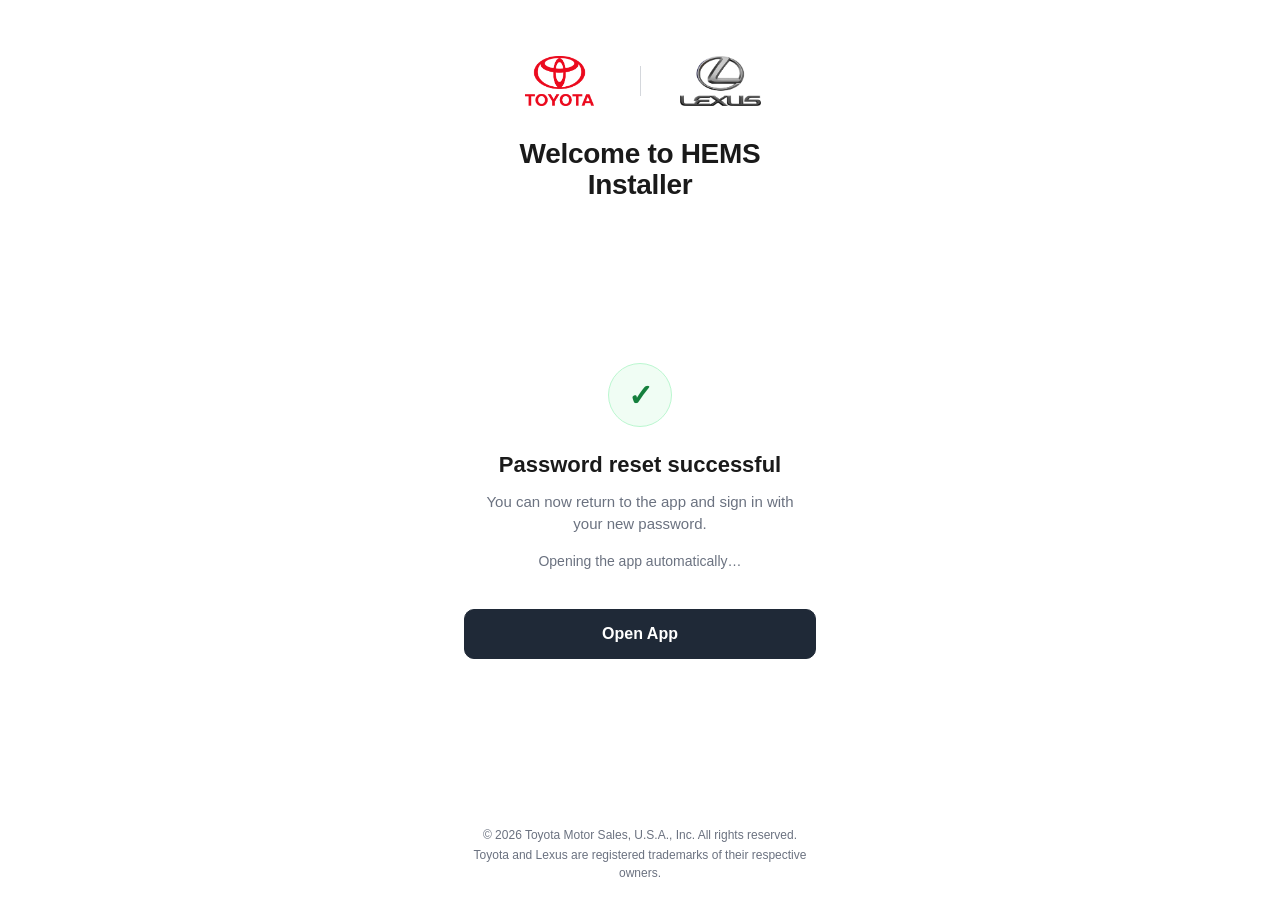
==== qa/mobile-login/index.html @ b3983a3b "upload QA assets for qa-hems tenant" ====
<!doctype html>
<html lang="en">
  <head>
    <meta charset="UTF-8" />
    <meta name="viewport" content="width=device-width, initial-scale=1.0" />
    <title>Return to App</title>
    <style>
      :root {
        --color-text: #1a1a1a;
        --color-muted: #6b7280;
        --color-border: #d4d7dc;
        --color-brand-primary: #1f2937;
        --color-brand-primary-hover: #111827;
        --color-brand-primary-text: #ffffff;
        --color-background: #ffffff;
        --color-success: #15803d;
        --color-success-bg: #f0fdf4;
        --color-success-border: #bbf7d0;

        --spacing-1: 4px;
        --spacing-2: 8px;
        --spacing-3: 12px;
        --spacing-4: 16px;
        --spacing-5: 24px;
        --spacing-6: 32px;

        --radius: 10px;
        --screen-max-width: 400px;
      }

      * {
        box-sizing: border-box;
      }

      html,
      body {
        margin: 0;
        padding: 0;
        min-height: 100vh;
        background: var(--color-background);
        color: var(--color-text);
        font-family: Arial, sans-serif;
      }

      body {
        display: flex;
        justify-content: center;
      }

      .screen {
        width: 100%;
        max-width: var(--screen-max-width);
        min-height: 100vh;
        align-self: center;
        padding: 36px 24px 16px;
        display: flex;
        flex-direction: column;
        justify-content: flex-start;
        background: var(--color-background);
      }

      .header {
        align-items: center;
        margin-top: 20px;
        margin-bottom: var(--spacing-2);
        text-align: center;
      }

      .logos-container {
        display: flex;
        flex-direction: row;
        align-items: center;
        justify-content: center;
        margin-bottom: var(--spacing-6);
      }

      .logo {
        width: 140px;
        height: 50px;
        object-fit: contain;
        display: block;
      }

      .logo-divider {
        width: 1px;
        height: 30px;
        background-color: var(--color-border);
        margin: 0 10px;
      }

      .title {
        margin: 0 0 var(--spacing-3);
        font-size: 28px;
        font-weight: 600;
        letter-spacing: -0.3px;
        line-height: 31px;
        color: var(--color-text);
        text-align: center;
      }

      .content {
        flex: 1;
        display: flex;
        flex-direction: column;
        justify-content: center;
        align-items: center;
      }

      .success-badge {
        width: 64px;
        height: 64px;
        border-radius: 999px;
        display: flex;
        align-items: center;
        justify-content: center;
        background: var(--color-success-bg);
        border: 1px solid var(--color-success-border);
        color: var(--color-success);
        font-size: 30px;
        font-weight: 700;
        margin-bottom: var(--spacing-5);
      }

      .status-title {
        margin: 0 0 var(--spacing-3);
        font-size: 22px;
        font-weight: 600;
        line-height: 28px;
        text-align: center;
        color: var(--color-text);
      }

      .status-text {
        margin: 0 8px;
        font-size: 15px;
        line-height: 22px;
        color: var(--color-muted);
        text-align: center;
      }

      .status-helper {
        margin-top: var(--spacing-4);
        font-size: 14px;
        line-height: 20px;
        color: var(--color-muted);
        text-align: center;
      }

      .actions {
        display: flex;
        width: 100%;
        margin-top: var(--spacing-5);
        gap: var(--spacing-2);
        flex-direction: column;
      }

      .btn {
        display: flex;
        align-items: center;
        justify-content: center;
        width: 100%;
        min-height: 50px;
        padding: 12px 16px;
        border: 1.5px solid var(--color-brand-primary);
        border-radius: var(--radius);
        background: var(--color-brand-primary);
        color: var(--color-brand-primary-text);
        text-decoration: none;
        font-size: 16px;
        font-weight: 600;
      }

      .btn:hover,
      .btn:active {
        background: var(--color-brand-primary-hover);
        border-color: var(--color-brand-primary-hover);
      }

      .footer {
        align-items: center;
        margin-top: auto;
        padding-top: var(--spacing-5);
      }

      .legal-text {
        margin: 0 0 2px;
        font-size: 12px;
        line-height: 18px;
        color: var(--color-muted);
        text-align: center;
      }

      @media (max-width: 420px) {
        .logo {
          width: 120px;
          height: 44px;
        }

        .title {
          font-size: 26px;
        }
      }
    </style>
  </head>
  <body>
    <main class="screen">
      <div class="header">
        <div class="logos-container">
          <img
            class="logo"
            src="https://pluo-us.github.io/hems-auth0-acul-assets/qa/assets/toyota-logo.DVwBBANY.png"
            alt="Toyota"
          />
          <div class="logo-divider" aria-hidden="true"></div>
          <img
            class="logo"
            src="https://pluo-us.github.io/hems-auth0-acul-assets/qa/assets/lexus-logo.DPaM_xBm.png"
            alt="Lexus"
          />
        </div>

        <h1 class="title">Welcome to HEMS Installer</h1>
      </div>

      <div class="content">
        <div class="success-badge" aria-hidden="true">✓</div>

        <h2 class="status-title">Password reset successful</h2>

        <p class="status-text">
          You can now return to the app and sign in with your new password.
        </p>

        <p class="status-helper" id="status-helper">
          Opening the app automatically…
        </p>

        <div class="actions" id="actions">
          <a class="btn" id="open-app" href="#">Open App</a>
        </div>
      </div>

      <div class="footer">
        <p class="legal-text">
          © 2026 Toyota Motor Sales, U.S.A., Inc. All rights reserved.
        </p>
        <p class="legal-text">
          Toyota and Lexus are registered trademarks of their respective owners.
        </p>
      </div>
    </main>

    <script>
      window.APP_LINK_CONFIG = {
        iosUrl: 'org.reactjs.native.example.hemslaunchersample.auth0://login',
        androidUrl: 'com.hemslaunchersample.auth0://login',
        webFallbackUrl: 'https://hems.qa.toyotadriverslogin.com'
      };

      (function () {
        var config = window.APP_LINK_CONFIG;
        var ua = navigator.userAgent || '';
        var isIOS = /iPhone|iPad|iPod/i.test(ua);
        var isAndroid = /Android/i.test(ua);

        var deepLink = '';
        if (isIOS) {
          deepLink = config.iosUrl;
        } else if (isAndroid) {
          deepLink = config.androidUrl;
        }

        var openAppButton = document.getElementById('open-app');
        if (openAppButton) {
          openAppButton.setAttribute('href', deepLink || config.webFallbackUrl);
        }

        setTimeout(function () {
          if (deepLink) {
            window.location.assign(deepLink);
          }
        }, 1800);

        setTimeout(function () {
          var helper = document.getElementById('status-helper');
          if (helper) {
            helper.textContent =
              'If the app does not open, use the button below.';
          }
        }, 2600);
      })();
    </script>
  </body>
</html>
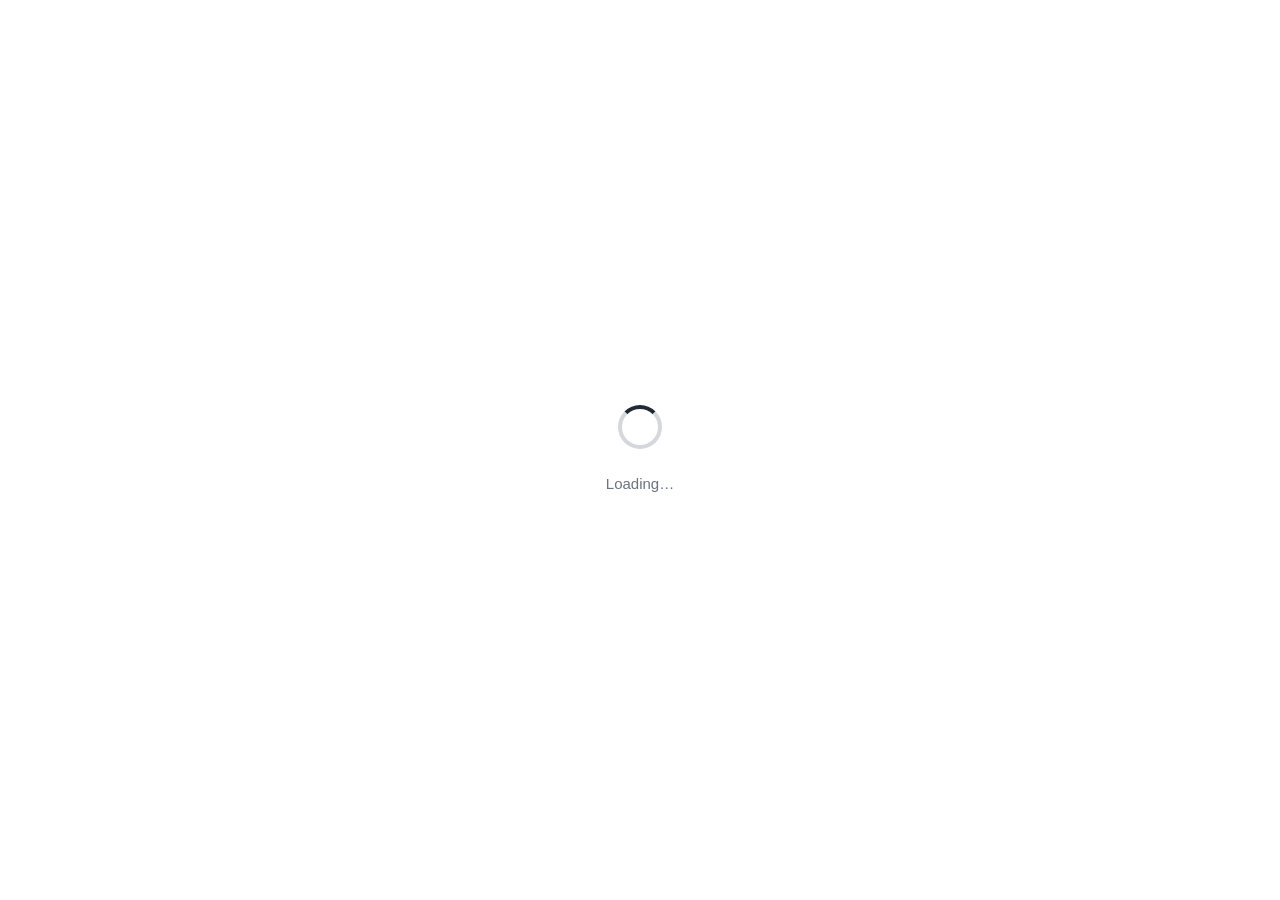
==== commit 1467730c: "change env and sample app configuraiton for qa-hems tenant" ====
--- a/qa/mobile-login/index.html
+++ b/qa/mobile-login/index.html
@@ -10,22 +10,9 @@
         --color-muted: #6b7280;
         --color-border: #d4d7dc;
         --color-brand-primary: #1f2937;
-        --color-brand-primary-hover: #111827;
-        --color-brand-primary-text: #ffffff;
         --color-background: #ffffff;
-        --color-success: #15803d;
-        --color-success-bg: #f0fdf4;
-        --color-success-border: #bbf7d0;
 
-        --spacing-1: 4px;
-        --spacing-2: 8px;
-        --spacing-3: 12px;
-        --spacing-4: 16px;
         --spacing-5: 24px;
-        --spacing-6: 32px;
-
-        --radius: 10px;
-        --screen-max-width: 400px;
       }
 
       * {
@@ -44,210 +31,47 @@
 
       body {
         display: flex;
-        justify-content: center;
-      }
-
-      .screen {
-        width: 100%;
-        max-width: var(--screen-max-width);
-        min-height: 100vh;
-        align-self: center;
-        padding: 36px 24px 16px;
-        display: flex;
-        flex-direction: column;
-        justify-content: flex-start;
-        background: var(--color-background);
-      }
-
-      .header {
-        align-items: center;
-        margin-top: 20px;
-        margin-bottom: var(--spacing-2);
-        text-align: center;
-      }
-
-      .logos-container {
-        display: flex;
-        flex-direction: row;
         align-items: center;
         justify-content: center;
-        margin-bottom: var(--spacing-6);
-      }
-
-      .logo {
-        width: 140px;
-        height: 50px;
-        object-fit: contain;
-        display: block;
-      }
-
-      .logo-divider {
-        width: 1px;
-        height: 30px;
-        background-color: var(--color-border);
-        margin: 0 10px;
-      }
-
-      .title {
-        margin: 0 0 var(--spacing-3);
-        font-size: 28px;
-        font-weight: 600;
-        letter-spacing: -0.3px;
-        line-height: 31px;
-        color: var(--color-text);
-        text-align: center;
+        padding: 24px;
       }
 
       .content {
-        flex: 1;
         display: flex;
         flex-direction: column;
         justify-content: center;
         align-items: center;
+        gap: var(--spacing-5);
       }
 
-      .success-badge {
-        width: 64px;
-        height: 64px;
-        border-radius: 999px;
-        display: flex;
-        align-items: center;
-        justify-content: center;
-        background: var(--color-success-bg);
-        border: 1px solid var(--color-success-border);
-        color: var(--color-success);
-        font-size: 30px;
-        font-weight: 700;
-        margin-bottom: var(--spacing-5);
+      .spinner {
+        width: 44px;
+        height: 44px;
+        border: 4px solid var(--color-border);
+        border-top-color: var(--color-brand-primary);
+        border-radius: 50%;
+        animation: spin 0.8s linear infinite;
       }
 
-      .status-title {
-        margin: 0 0 var(--spacing-3);
-        font-size: 22px;
-        font-weight: 600;
-        line-height: 28px;
-        text-align: center;
-        color: var(--color-text);
+      @keyframes spin {
+        to {
+          transform: rotate(360deg);
+        }
       }
 
-      .status-text {
-        margin: 0 8px;
+      .loading-text {
+        margin: 0;
         font-size: 15px;
         line-height: 22px;
         color: var(--color-muted);
         text-align: center;
       }
-
-      .status-helper {
-        margin-top: var(--spacing-4);
-        font-size: 14px;
-        line-height: 20px;
-        color: var(--color-muted);
-        text-align: center;
-      }
-
-      .actions {
-        display: flex;
-        width: 100%;
-        margin-top: var(--spacing-5);
-        gap: var(--spacing-2);
-        flex-direction: column;
-      }
-
-      .btn {
-        display: flex;
-        align-items: center;
-        justify-content: center;
-        width: 100%;
-        min-height: 50px;
-        padding: 12px 16px;
-        border: 1.5px solid var(--color-brand-primary);
-        border-radius: var(--radius);
-        background: var(--color-brand-primary);
-        color: var(--color-brand-primary-text);
-        text-decoration: none;
-        font-size: 16px;
-        font-weight: 600;
-      }
-
-      .btn:hover,
-      .btn:active {
-        background: var(--color-brand-primary-hover);
-        border-color: var(--color-brand-primary-hover);
-      }
-
-      .footer {
-        align-items: center;
-        margin-top: auto;
-        padding-top: var(--spacing-5);
-      }
-
-      .legal-text {
-        margin: 0 0 2px;
-        font-size: 12px;
-        line-height: 18px;
-        color: var(--color-muted);
-        text-align: center;
-      }
-
-      @media (max-width: 420px) {
-        .logo {
-          width: 120px;
-          height: 44px;
-        }
-
-        .title {
-          font-size: 26px;
-        }
-      }
     </style>
   </head>
   <body>
-    <main class="screen">
-      <div class="header">
-        <div class="logos-container">
-          <img
-            class="logo"
-            src="https://pluo-us.github.io/hems-auth0-acul-assets/qa/assets/toyota-logo.DVwBBANY.png"
-            alt="Toyota"
-          />
-          <div class="logo-divider" aria-hidden="true"></div>
-          <img
-            class="logo"
-            src="https://pluo-us.github.io/hems-auth0-acul-assets/qa/assets/lexus-logo.DPaM_xBm.png"
-            alt="Lexus"
-          />
-        </div>
-
-        <h1 class="title">Welcome to HEMS Installer</h1>
-      </div>
-
-      <div class="content">
-        <div class="success-badge" aria-hidden="true">✓</div>
-
-        <h2 class="status-title">Password reset successful</h2>
-
-        <p class="status-text">
-          You can now return to the app and sign in with your new password.
-        </p>
-
-        <p class="status-helper" id="status-helper">
-          Opening the app automatically…
-        </p>
-
-        <div class="actions" id="actions">
-          <a class="btn" id="open-app" href="#">Open App</a>
-        </div>
-      </div>
-
-      <div class="footer">
-        <p class="legal-text">
-          © 2026 Toyota Motor Sales, U.S.A., Inc. All rights reserved.
-        </p>
-        <p class="legal-text">
-          Toyota and Lexus are registered trademarks of their respective owners.
-        </p>
-      </div>
+    <main class="content">
+      <div class="spinner" role="status" aria-label="Loading"></div>
+      <p class="loading-text">Loading…</p>
     </main>
 
     <script>
@@ -270,24 +94,14 @@
           deepLink = config.androidUrl;
         }
 
-        var openAppButton = document.getElementById('open-app');
-        if (openAppButton) {
-          openAppButton.setAttribute('href', deepLink || config.webFallbackUrl);
-        }
+        var target = deepLink || config.webFallbackUrl;
 
+        // Keep this page visible for at least 3 seconds before redirecting.
         setTimeout(function () {
-          if (deepLink) {
-            window.location.assign(deepLink);
+          if (target) {
+            window.location.assign(target);
           }
-        }, 1800);
-
-        setTimeout(function () {
-          var helper = document.getElementById('status-helper');
-          if (helper) {
-            helper.textContent =
-              'If the app does not open, use the button below.';
-          }
-        }, 2600);
+        }, 3000);
       })();
     </script>
   </body>
